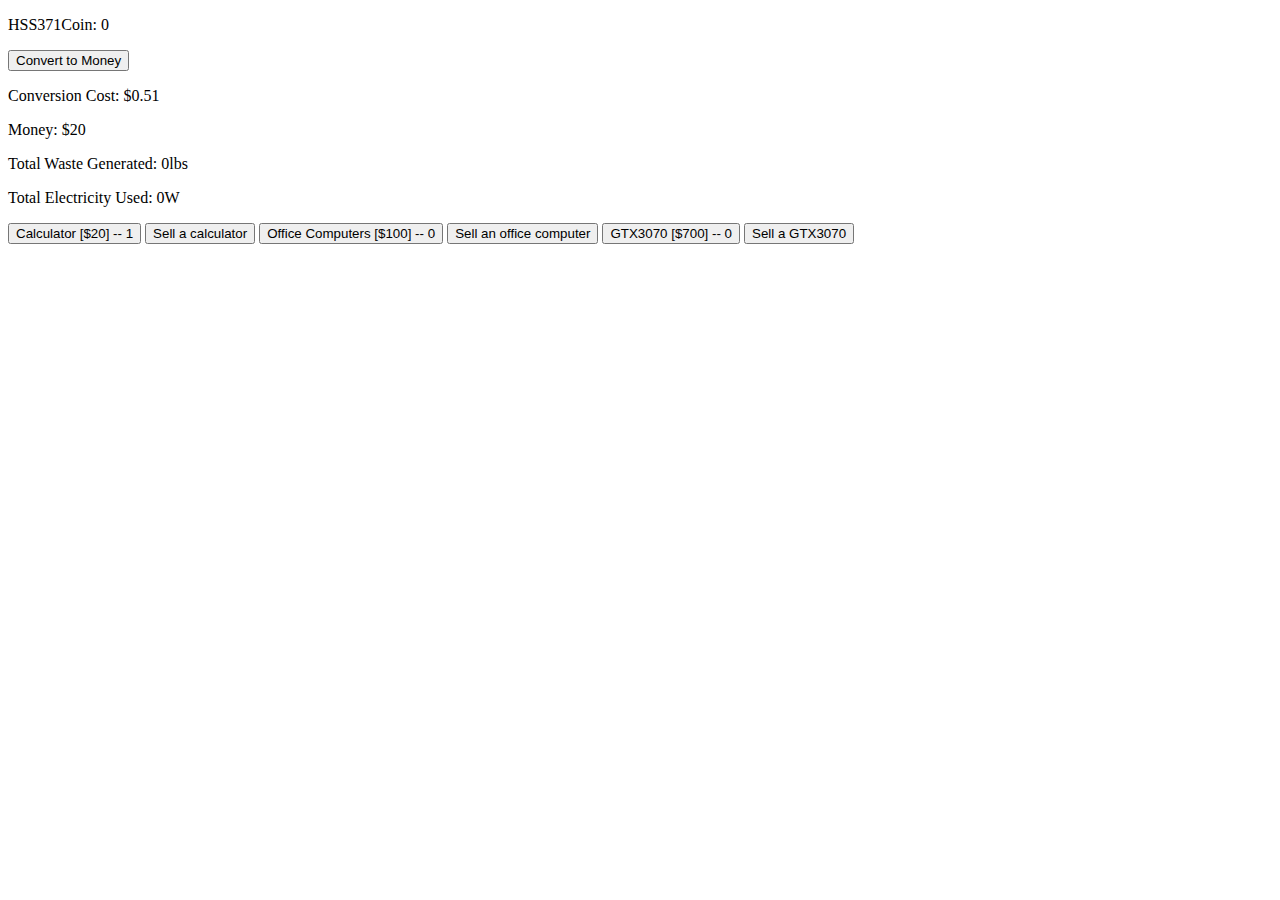
==== index.html @ 2a31f214 "copy" ====
<!DOCTYPE html>
<html lang="en">
<head>
    <meta charset="UTF-8">
    <meta name="viewport" content="width=device-width, initial-scale=1.0">

    <title>HSS 371 CryptoMining Game</title>
</head>
<body>
    <script src = "index.js"></script>
    <p>HSS371Coin: <span id = "coins">0</span></p>
    <button onclick = "game.convert()">Convert to Money</button>
    <p>Conversion Cost: $<span id = "coinsToMoney">0.1</span></p>
    <p>Money: $<span id = "money">20</span></p>
    <p>Total Waste Generated: <span id = "totalWaste">0</span>lbs</p>
    <p>Total Electricity Used: <span id = "watts">0</span>W</p>
    <button onclick = "buy(2)">Calculator [$<span id = "CalculatorCost">20</span>] -- <span id="Calculator">1</span></button>
    <button onclick = "sell(2)">Sell a calculator</button>    
    <button onclick = "buy(1)">Office Computers [$<span id = "OfficeComputerCost">100</span>] -- <span id="OfficeComputer">0</span></button>    
    <button onclick = "sell(1)">Sell an office computer</button>    
    <button onclick = "buy(0)">GTX3070 [$<span id = "GTX3070Cost">700</span>] -- <span id="GTX3070">0</span></button>    
    <button onclick = "sell(0)">Sell a GTX3070</button>    

</body>
</html>
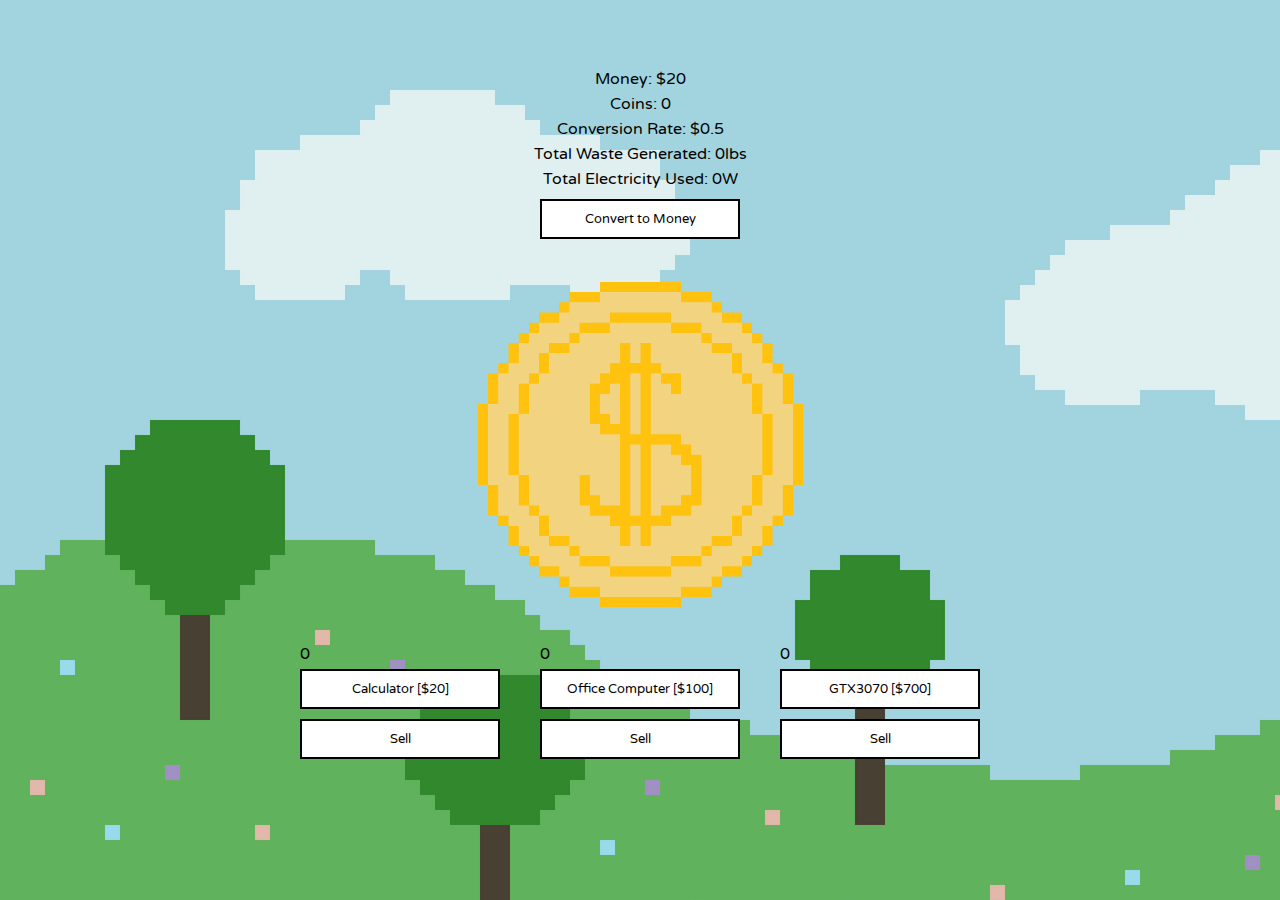
==== commit 3aad1ca2: "reformatting and new assets" ====
--- a/index.html
+++ b/index.html
@@ -1,25 +1,46 @@
 <!DOCTYPE html>
 <html lang="en">
 <head>
-    <meta charset="UTF-8">
     <meta name="viewport" content="width=device-width, initial-scale=1.0">
-
-    <title>HSS 371 CryptoMining Game</title>
+    
+    <link rel="preconnect" href="https://fonts.googleapis.com">
+    <link rel="preconnect" href="https://fonts.gstatic.com" crossorigin>
+    <link rel="stylesheet" href="styles.css">
+    <link href="https://fonts.googleapis.com/css2?family=Varela+Round&display=swap" rel="stylesheet">
+    <title>CryptoClicker</title>
 </head>
 <body>
+    <div class="top">
+        <div class = "col">
+            <p>Money: $<span id = "money">20</span></p>
+            <p>Coins: <span id = "coins">0</span></p>
+            <p>Conversion Rate: $<span id = "coinsToMoney">0.1</span></p>
+            <p>Total Waste Generated: <span id = "totalWaste">0</span>lbs</p>
+            <p>Total Electricity Used: <span id = "watts">0</span>W</p>
+            <button onclick = "game.convert()">Convert to Money</button>
+        </div>
+    </div>
+    <div class = "coin">
+        <img class="coin-click" src = "img/coinpixel.png" onclick = "mine()"> 
+    </div>
+    <div class = "buttons">
+        <div class = "button-sub">
+            <span id="Calculator">0</span>
+            <button onclick = "buy(2)">Calculator [$<span id = "CalculatorCost">20</span>]</button>
+            <button onclick = "sell(2)">Sell</button>    
+        </div>
+        <div class = "button-sub">
+            <span id="OfficeComputer">0</span>
+            <button onclick = "buy(1)">Office Computer [$<span id = "OfficeComputerCost">100</span>]</button>    
+            <button onclick = "sell(1)">Sell</button>
+        </div>
+        <div class = "button-sub">
+            <span id="GTX3070">0</span>
+            <button onclick = "buy(0)">GTX3070 [$<span id = "GTX3070Cost">700</span>]</button>    
+            <button onclick = "sell(0)">Sell</button>
+        </div>
+       
+    </div>
     <script src = "index.js"></script>
-    <p>HSS371Coin: <span id = "coins">0</span></p>
-    <button onclick = "game.convert()">Convert to Money</button>
-    <p>Conversion Cost: $<span id = "coinsToMoney">0.1</span></p>
-    <p>Money: $<span id = "money">20</span></p>
-    <p>Total Waste Generated: <span id = "totalWaste">0</span>lbs</p>
-    <p>Total Electricity Used: <span id = "watts">0</span>W</p>
-    <button onclick = "buy(2)">Calculator [$<span id = "CalculatorCost">20</span>] -- <span id="Calculator">1</span></button>
-    <button onclick = "sell(2)">Sell a calculator</button>    
-    <button onclick = "buy(1)">Office Computers [$<span id = "OfficeComputerCost">100</span>] -- <span id="OfficeComputer">0</span></button>    
-    <button onclick = "sell(1)">Sell an office computer</button>    
-    <button onclick = "buy(0)">GTX3070 [$<span id = "GTX3070Cost">700</span>] -- <span id="GTX3070">0</span></button>    
-    <button onclick = "sell(0)">Sell a GTX3070</button>    
-
 </body>
 </html>--- a/styles.css
+++ b/styles.css
@@ -0,0 +1,53 @@
+body {
+    font-family: 'Varela Round', sans-serif;
+    padding-top: 5%;
+    margin: 0;
+    background-image: url("img/bg1rsz.png");
+}
+p{
+    margin: 5px;
+}
+.top{
+    display: flex;
+    justify-content: center;
+}
+.col{
+    flex-direction: column;
+    text-align: center;
+}
+.coin{
+    display: flex;
+    justify-content: center;
+    align-items: center;
+    height:400px;
+}
+.coin-click{
+    height: 325px;
+}
+.coin-click:hover{
+    height: 335px;
+    transition: 0.3s;
+}
+.buttons{
+    display: flex;
+    justify-content: center;
+    
+}
+button{
+    background-color: white;
+    font-family: 'Varela Round', sans-serif;
+    padding: 10px;
+    width: 200px;
+    border: 2px solid;
+    margin: 5px 0px;
+}
+
+button:hover{
+    background-color: grey;
+}
+
+.button-sub{
+    display: flex;
+    flex-direction: column;
+    padding-inline: 20px;
+}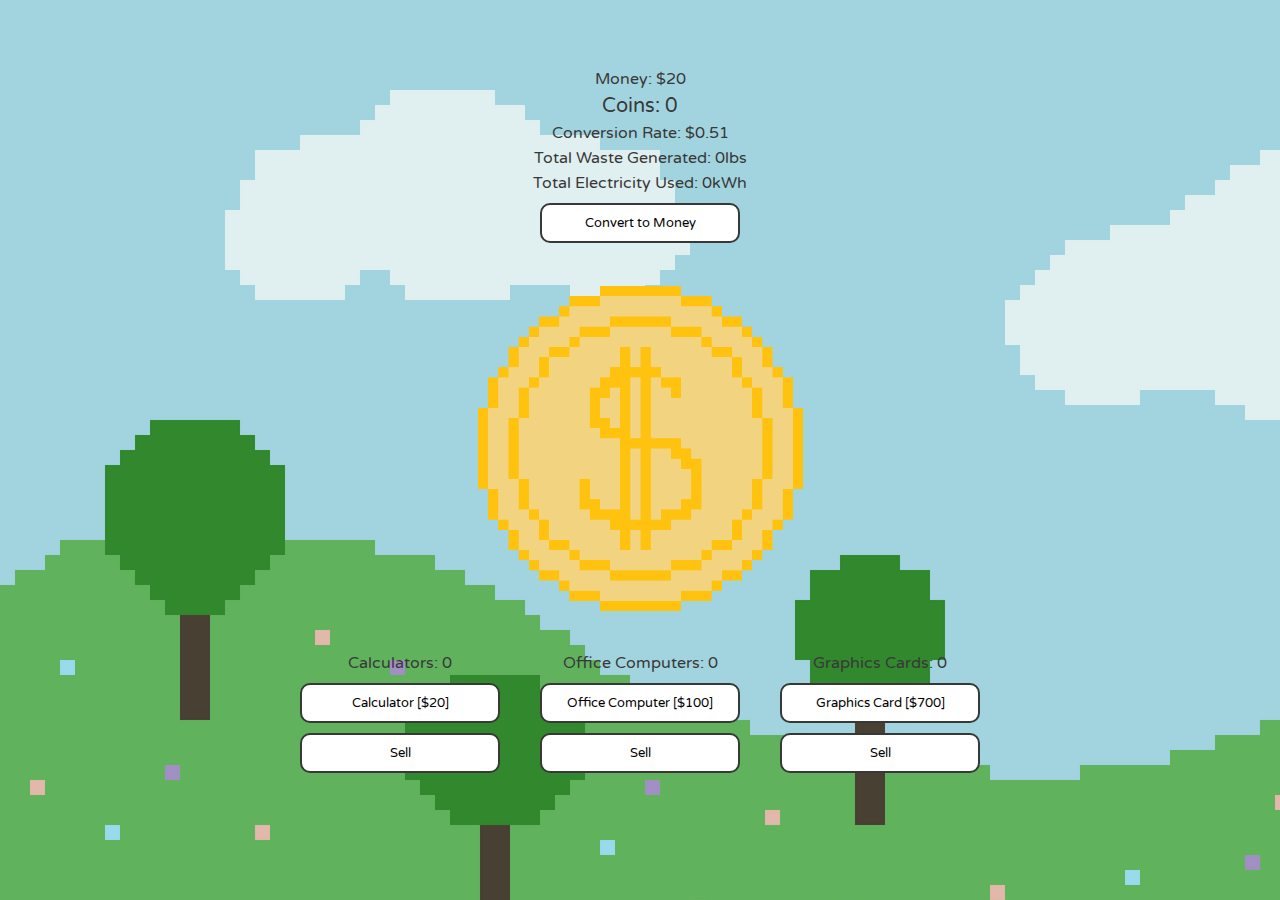
==== commit 1611e67f: "visual updates and number fixes" ====
--- a/index.html
+++ b/index.html
@@ -13,10 +13,10 @@
     <div class="top">
         <div class = "col">
             <p>Money: $<span id = "money">20</span></p>
-            <p>Coins: <span id = "coins">0</span></p>
+            <p class = "coin-text">Coins: <span id = "coins">0</span></p>
             <p>Conversion Rate: $<span id = "coinsToMoney">0.1</span></p>
             <p>Total Waste Generated: <span id = "totalWaste">0</span>lbs</p>
-            <p>Total Electricity Used: <span id = "watts">0</span>W</p>
+            <p>Total Electricity Used: <span id = "watts">0</span>kWh</p>
             <button onclick = "game.convert()">Convert to Money</button>
         </div>
     </div>
@@ -25,18 +25,24 @@
     </div>
     <div class = "buttons">
         <div class = "button-sub">
-            <span id="Calculator">0</span>
+            <p>
+                Calculators: <span id="Calculator">0</span>
+            </p>
             <button onclick = "buy(2)">Calculator [$<span id = "CalculatorCost">20</span>]</button>
             <button onclick = "sell(2)">Sell</button>    
         </div>
         <div class = "button-sub">
-            <span id="OfficeComputer">0</span>
+            <p>
+                Office Computers: <span id="OfficeComputer">0</span>
+            </p>
             <button onclick = "buy(1)">Office Computer [$<span id = "OfficeComputerCost">100</span>]</button>    
             <button onclick = "sell(1)">Sell</button>
         </div>
         <div class = "button-sub">
-            <span id="GTX3070">0</span>
-            <button onclick = "buy(0)">GTX3070 [$<span id = "GTX3070Cost">700</span>]</button>    
+            <p>
+                Graphics Cards: <span id="Graphics Cards">0</span>
+            </p>
+            <button onclick = "buy(0)">Graphics Card [$<span id = "GraphicsCardsCost">700</span>]</button>    
             <button onclick = "sell(0)">Sell</button>
         </div>
        
--- a/styles.css
+++ b/styles.css
@@ -1,11 +1,15 @@
 body {
     font-family: 'Varela Round', sans-serif;
+    color: #383838;
     padding-top: 5%;
     margin: 0;
     background-image: url("img/bg1rsz.png");
 }
 p{
     margin: 5px;
+}
+.coin-text {
+    font-size: 20px;
 }
 .top{
     display: flex;
@@ -39,15 +43,18 @@
     padding: 10px;
     width: 200px;
     border: 2px solid;
+    border-color: #383838;
+    border-radius: 10px;
     margin: 5px 0px;
 }
 
 button:hover{
-    background-color: grey;
+    background-color: #c0c0c0;
 }
 
 .button-sub{
     display: flex;
     flex-direction: column;
     padding-inline: 20px;
+    text-align: center;
 }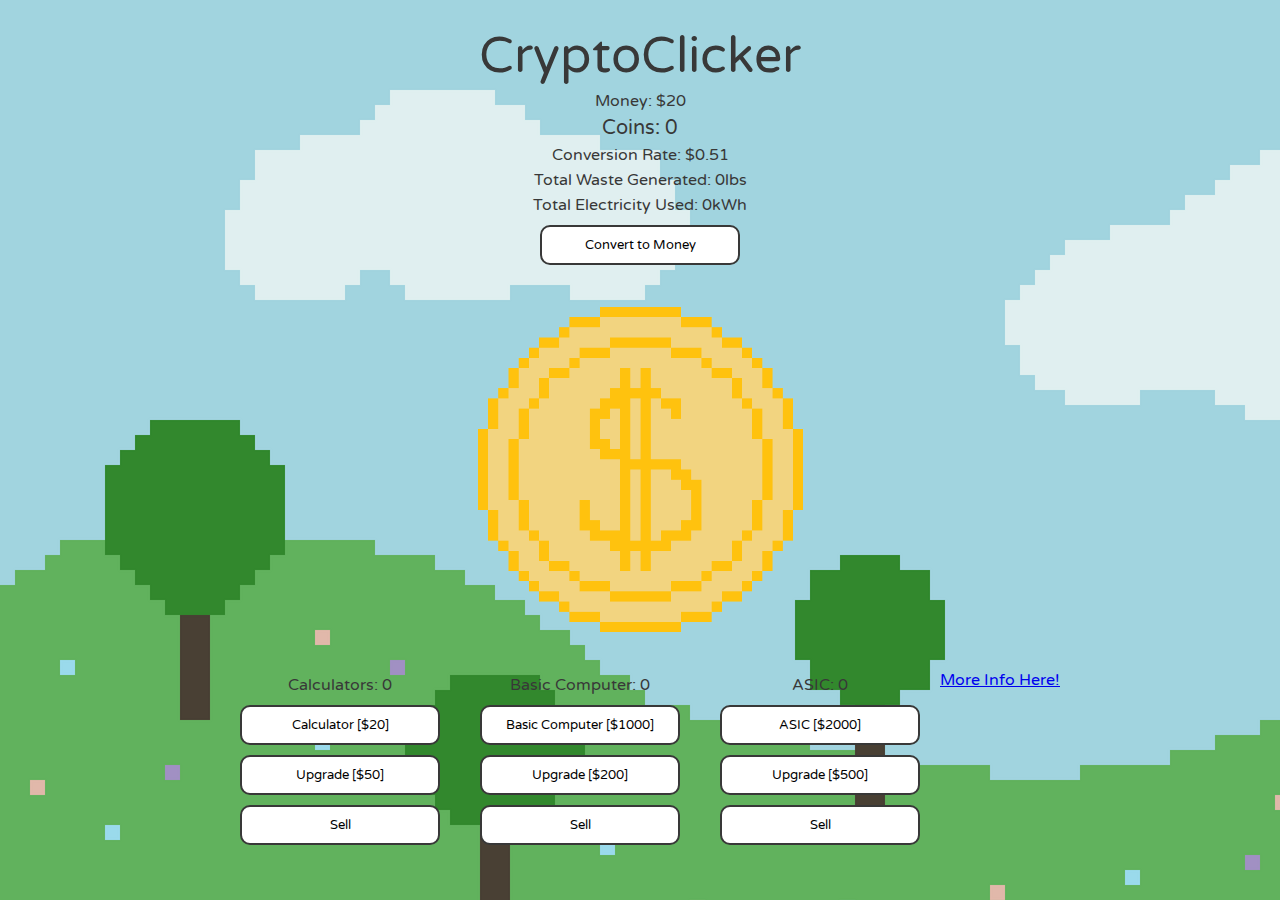
==== commit 7d1abe31: "created more info page" ====
--- a/index.html
+++ b/index.html
@@ -10,6 +10,9 @@
     <title>CryptoClicker</title>
 </head>
 <body>
+    <div class="title">
+        CryptoClicker
+    </div>
     <div class="top">
         <div class = "col">
             <p>Money: $<span id = "money">20</span></p>
@@ -29,23 +32,30 @@
                 Calculators: <span id="Calculator">0</span>
             </p>
             <button onclick = "buy(2)">Calculator [$<span id = "CalculatorCost">20</span>]</button>
+            <button onclick = "buy(4)">Upgrade [$<span id = "Upgrade1">50</span>]</button>
             <button onclick = "sell(2)">Sell</button>    
         </div>
         <div class = "button-sub">
             <p>
-                Office Computers: <span id="OfficeComputer">0</span>
+                Basic Computer: <span id="Basic Computer">0</span>
             </p>
-            <button onclick = "buy(1)">Office Computer [$<span id = "OfficeComputerCost">100</span>]</button>    
-            <button onclick = "sell(1)">Sell</button>
+            <button onclick = "buy(0)">Basic Computer [$<span id = "BasicComputerCost">1000</span>]</button>    
+            <button onclick = "buy(3)">Upgrade [$<span id = "Upgrade2">200</span>]</button>    
+            <button onclick = "sell(0)">Sell</button>
         </div>
         <div class = "button-sub">
             <p>
-                Graphics Cards: <span id="Graphics Cards">0</span>
+                ASIC: <span id="ASIC">0</span>
             </p>
-            <button onclick = "buy(0)">Graphics Card [$<span id = "GraphicsCardsCost">700</span>]</button>    
-            <button onclick = "sell(0)">Sell</button>
+            <button onclick = "buy(1)">ASIC [$<span id = "ASICCost">2000</span>]</button>  
+            <button onclick = "buy(5)">Upgrade [$<span id = "Upgrade3">500</span>]</button>  
+            <button onclick = "sell(1)">Sell</button>
         </div>
-       
+       <div>
+            <a href="moreinfo.html">
+                More Info Here!
+            </a>
+       </div>
     </div>
     <script src = "index.js"></script>
 </body>
--- a/styles.css
+++ b/styles.css
@@ -1,9 +1,13 @@
 body {
     font-family: 'Varela Round', sans-serif;
     color: #383838;
-    padding-top: 5%;
+    padding-top: 2%;
     margin: 0;
     background-image: url("img/bg1rsz.png");
+}
+.title{
+    font-size: 50px;
+    text-align: center;
 }
 p{
     margin: 5px;
@@ -50,6 +54,7 @@
 
 button:hover{
     background-color: #c0c0c0;
+    transition: 0.2s;
 }
 
 .button-sub{
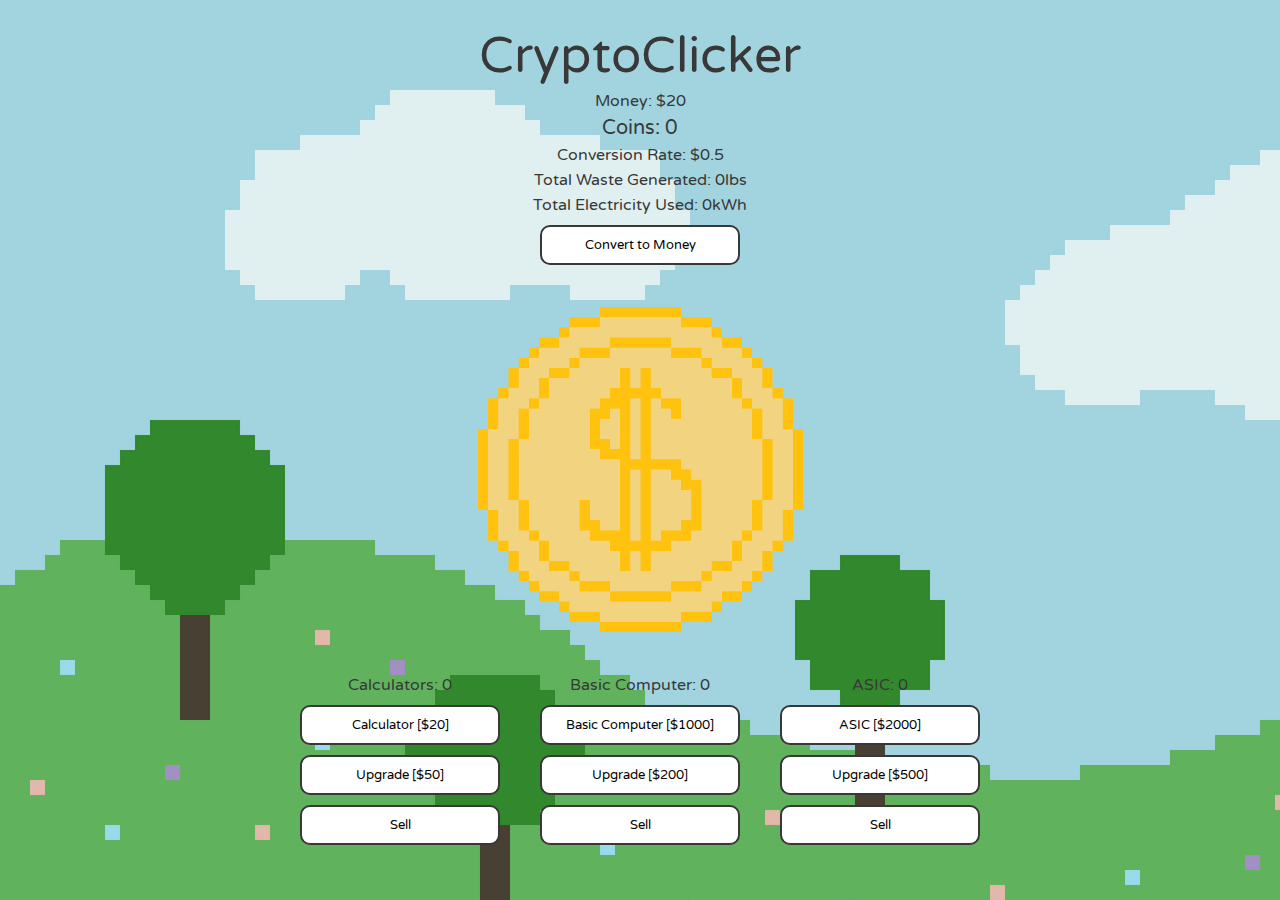
==== commit 0cd50eef: "remove moreinfo" ====
--- a/index.html
+++ b/index.html
@@ -10,7 +10,7 @@
     <title>CryptoClicker</title>
 </head>
 <body>
-    <div class="title">
+    <div class="top-title">
         CryptoClicker
     </div>
     <div class="top">
@@ -51,11 +51,6 @@
             <button onclick = "buy(5)">Upgrade [$<span id = "Upgrade3">500</span>]</button>  
             <button onclick = "sell(1)">Sell</button>
         </div>
-       <div>
-            <a href="moreinfo.html">
-                More Info Here!
-            </a>
-       </div>
     </div>
     <script src = "index.js"></script>
 </body>
--- a/styles.css
+++ b/styles.css
@@ -5,7 +5,7 @@
     margin: 0;
     background-image: url("img/bg1rsz.png");
 }
-.title{
+.top-title{
     font-size: 50px;
     text-align: center;
 }
